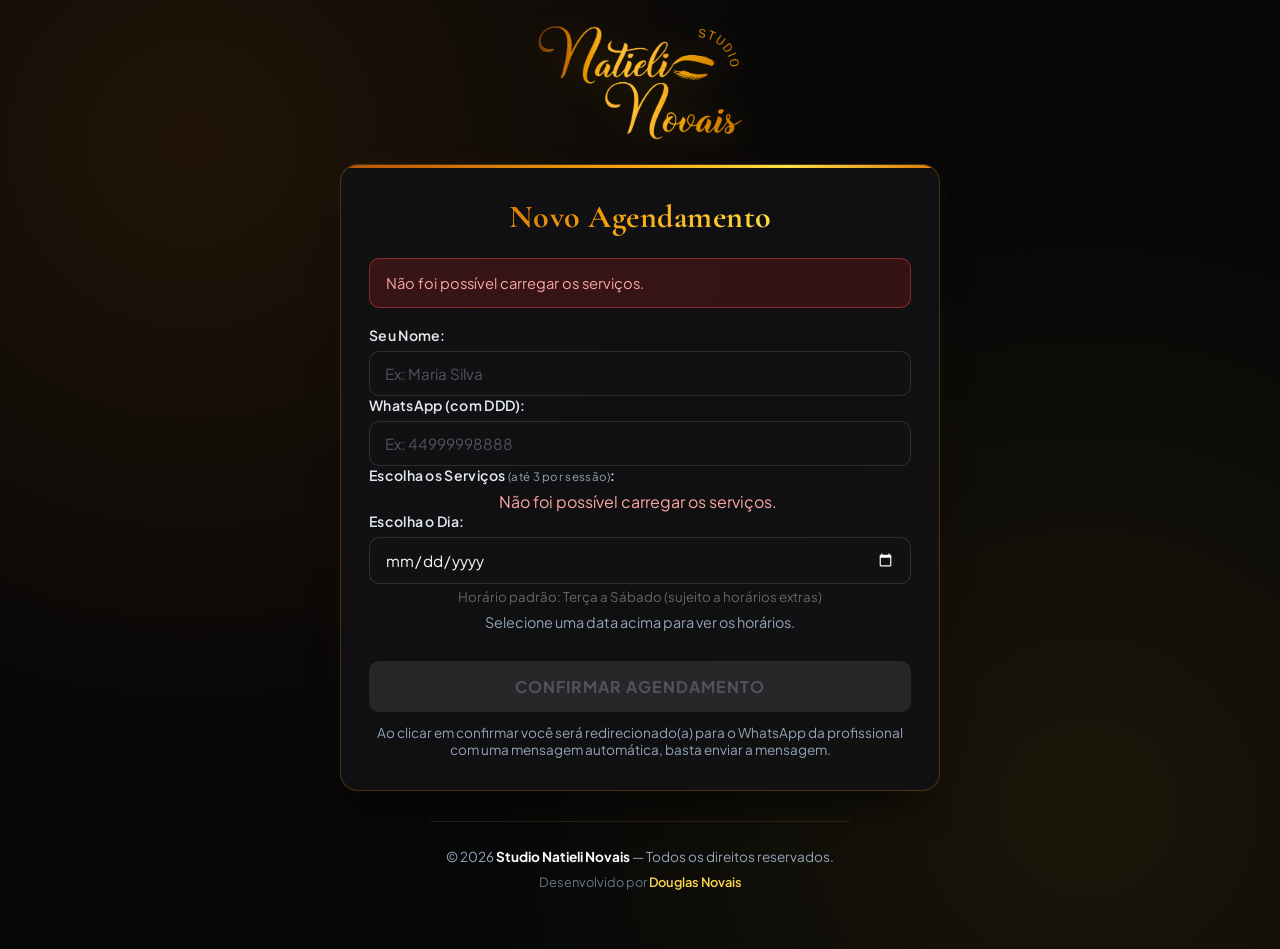
==== src/main/resources/static/index.html @ a5a577ee "feat: suporte a multiplos servicos com duracao dinamica e limpeza mensal automatica" ====
<!DOCTYPE html>
<html lang="pt-BR">
<head>
  <meta charset="UTF-8">
  <meta name="viewport" content="width=device-width, initial-scale=1.0">
  <title>Agendamento de Atendimento</title>
 
  <!-- Google tag (gtag.js) -->
  <script async src="https://www.googletagmanager.com/gtag/js?id=G-EHPWLRGBZM"></script>
  <script>
  window.dataLayer = window.dataLayer || [];
  function gtag(){dataLayer.push(arguments);}
  gtag('js', new Date());

  gtag('config', 'G-EHPWLRGBZM');
  </script>

  <link rel="stylesheet" href="style.css?v=8"> <!-- Sempre que o arquivo for atualizado, aumentar o número após o ?v= -->
</head>
<body>

  <div class="container">

    <div class="logo-header">
      <img src="logo.png" alt="Natieli Novais Studio">
    </div>

    <!-- Card do Formulário de Agendamento -->
    <div class="card">
      <h2>Novo Agendamento</h2>
      
      <div id="mensagemBox" class="mensagem"></div>

      <form id="formAgendamento">
        <div class="campo">
          <label for="nomeCliente">Seu Nome:</label>
          <input type="text" id="nomeCliente" minlength="4" placeholder="Ex: Maria Silva" required>
        </div>

        <div class="campo">
          <label for="telefoneCliente">WhatsApp (com DDD):</label>
          <input type="tel" id="telefoneCliente" required placeholder="Ex: 44999998888">
        </div>

        <div class="campo">
          <label>Escolha os Serviços <span style="font-size: 0.82em; color: #94a3b8; font-weight: normal;">(até 3 por sessão)</span>:</label>
          <div id="listaServicosContainer" class="lista-servicos-grid">
            <p style="text-align: center; color: #94a3b8; font-size: 0.9em;">Carregando serviços...</p>
          </div>
          
          <!-- Resumo dinâmico dos serviços selecionados -->
          <div id="resumoServicosBox" style="
            display: none;
            margin-top: 10px;
            padding: 10px 14px;
            border-radius: 8px;
            background: rgba(212, 175, 55, 0.08);
            border: 1px solid rgba(212, 175, 55, 0.3);
            font-size: 0.88rem;
            color: #f8fafc;
            justify-content: space-between;
            align-items: center;
          ">
            <span id="resumoQtdTempo">0 serviços • 0 min</span>
            <strong id="resumoValorTotal" style="color: #d4af37; font-size: 1rem;">R$ 0,00</strong>
          </div>
        </div>

        <div class="campo">
          <label for="dataAgendamento">Escolha o Dia:</label>
          <input type="date" id="dataAgendamento" required>
          <small id="avisoDia" style="text-align: center; color: #666; display: block; margin-top: 4px;">Horário padrão: Terça a Sábado (sujeito a horários extras)</small>
        </div>

        <div class="campo">
          <div id="gradeHorarios" class="grade-horarios">
            <p style="text-align: center; color: #94a3b8; font-size: 0.9em; grid-column: 1 / -1;">Selecione uma data acima para ver os horários.</p>
          </div>
          <!-- Guarda o horário selecionado -->
          <input type="hidden" id="horarioSelecionado" required>
        </div>

        <button type="submit" id="btnConfirmar">Confirmar Agendamento</button>
        <p style="text-align: center; font-size: 0.85em; color: #94a3b8; margin-top: 12px;">
          Ao clicar em confirmar você será redirecionado(a) para o WhatsApp da profissional com uma mensagem automática, basta enviar a mensagem.
        </p>
      </form>
    </div>
  </div>

  <div id="modalConfirmacao" class="modal-overlay" style="display: none;">
    <div class="card modal-card">
      <h2 style="font-size: 1.6rem; margin-bottom: 10px;">Confirmar Agendamento?</h2>
      <p style="color: #cbd5e1; font-size: 0.92rem; text-align: center; margin-bottom: 18px;">
        Verifique os dados abaixo antes de finalizar:
      </p>
      <div id="resumoModal" style="
        background: rgba(255, 255, 255, 0.04);
        border: 1px solid rgba(212, 175, 55, 0.25);
        border-radius: 10px;
        padding: 14px;
        margin-bottom: 20px;
        font-size: 0.92rem;
        line-height: 1.7;
        color: #f8fafc;
      "></div>
      <div style="display: flex; gap: 12px;">
        <button type="button" id="btnCancelarModal" class="btn-secundario-modal">Cancelar</button>
        <button type="button" id="btnConfirmarModal" class="btn-confirmar" style="margin-top: 0;">
          Confirmar
        </button>
      </div>
    </div>
  </div>

  <footer class="footer-estudio">
    <p>&copy; 2026 <strong>Studio Natieli Novais</strong> — Todos os direitos reservados.</p>
    <p class="creditos-dev">
      Desenvolvido por 
      <a href="https://www.instagram.com/douglaas_novais/" target="_blank" rel="noopener noreferrer">
        Douglas Novais
      </a>
    </p>
  </footer>

  <script src="app.js?v=8"></script> <!-- Sempre que o arquivo for atualizado, aumentar o número após o ?v= -->
</body>
</html>
---- src/main/resources/static/style.css ----
@import url('https://fonts.googleapis.com/css2?family=Cormorant+Garamond:ital,wght@0,600;0,700;1,600&family=Plus+Jakarta+Sans:wght@400;500;600;700&display=swap');

:root {
  --bg-dark: #070708;
  --bg-card: rgba(18, 18, 21, 0.85);
  --gold-light: #fcd34d;
  --gold-mid: #eab308;
  --gold-dark: #b45309;
  --gold-gradient: linear-gradient(135deg, #b45309 0%, #f59e0b 45%, #fde047 75%, #d97706 100%);
  --gold-gradient-hover: linear-gradient(135deg, #d97706 0%, #fbbf24 50%, #fef08a 100%);
  --border-gold: rgba(245, 158, 11, 0.25);
  --text-main: #f8fafc;
  --text-muted: #94a3b8;
}

* {
  box-sizing: border-box;
  margin: 0;
  padding: 0;
}

body {
  font-family: 'Plus Jakarta Sans', sans-serif;
  background-color: var(--bg-dark);
  background-image: 
    radial-gradient(circle at 15% 15%, rgba(217, 119, 6, 0.12) 0%, transparent 45%),
    radial-gradient(circle at 85% 85%, rgba(250, 204, 21, 0.08) 0%, transparent 45%);
  color: var(--text-main);
  min-height: 100vh;
  padding: 25px 15px;
  display: flex;
  justify-content: center;
  align-items: flex-start;
  display: flex;
  flex-direction: column;
  align-items: center;
}


/* Animação suave de entrada */
@keyframes fadeSlideUp {
  from {
    opacity: 0;
    transform: translateY(20px);
  }
  to {
    opacity: 1;
    transform: translateY(0);
  }
}

@keyframes shimmer {
  0% { background-position: 0% 50%; }
  50% { background-position: 100% 50%; }
  100% { background-position: 0% 50%; }
}

.container {
  width: 100%;
  max-width: 600px;
  animation: fadeSlideUp 0.6s cubic-bezier(0.16, 1, 0.3, 1) forwards;
}

/* Container mais largo para a tabela do painel admin */
.container:has(.card-tabela) {
  max-width: 920px;
}

/* Cabeçalho da Logo (caso adicione no HTML) */
.logo-header {
  text-align: center;
  margin-bottom: 20px;
}

.logo-header img {
  max-width: 240px;
  height: auto;
  filter: drop-shadow(0 4px 16px rgba(245, 158, 11, 0.2));
  transition: transform 0.3s ease;
}

.logo-header img:hover {
  transform: scale(1.03);
}

/* Cartões com efeito Glassmorphism Dark */
.card {
  background: var(--bg-card);
  backdrop-filter: blur(14px);
  -webkit-backdrop-filter: blur(14px);
  border: 1px solid var(--border-gold);
  border-radius: 18px;
  padding: 32px 28px;
  box-shadow: 
    0 20px 40px -15px rgba(0, 0, 0, 0.85),
    0 0 25px rgba(245, 158, 11, 0.06);
  position: relative;
  overflow: hidden;
}

/* Filete dourado luminoso no topo do cartão */
.card::before {
  content: "";
  position: absolute;
  top: 0;
  left: 0;
  right: 0;
  height: 3px;
  background: var(--gold-gradient);
}

h2, h3 {
  font-family: 'Cormorant Garamond', serif;
  font-size: 2rem;
  font-weight: 700;
  text-align: center;
  margin-bottom: 22px;
  background: var(--gold-gradient);
  -webkit-background-clip: text;
  background-clip: text;
  -webkit-text-fill-color: transparent;
  letter-spacing: 0.5px;
}

/* Formulários e Inputs */
.form-group {
  margin-bottom: 18px;
}

label {
  display: block;
  font-size: 0.88rem;
  font-weight: 600;
  color: #e2e8f0;
  margin-bottom: 7px;
  letter-spacing: 0.3px;
}

input[type="text"],
input[type="tel"],
input[type="date"],
input[type="password"],
select {
  width: 100%;
  max-width: 100%;
  min-width: 0;
  box-sizing: border-box;
  padding: 12px 15px;
  background-color: rgba(18, 18, 22, 0.9);
  border: 1px solid rgba(255, 255, 255, 0.12);
  border-radius: 10px;
  color: var(--text-main);
  font-family: inherit;
  font-size: 0.95rem;
  transition: all 0.25s ease;
  color-scheme: dark;
}

input[type="date"] {
  display: block;
  width: 100%;
  max-width: 100%;
  min-width: 0;
  min-height: 46px;
  box-sizing: border-box;
  -webkit-appearance: none;
  appearance: none;
  text-align: left;
}

input[type="date"]::-webkit-date-and-time-value {
  text-align: left;
  margin: 0;
}

input::placeholder {
  color: #52525b;
}

input:focus,
select:focus {
  outline: none;
  border-color: var(--gold-mid);
  box-shadow: 0 0 0 3px rgba(245, 158, 11, 0.18);
  background-color: #0e0e11;
}

/* Grade de Horários */
.grade-horarios {
  display: grid;
  grid-template-columns: repeat(auto-fill, minmax(92px, 1fr));
  gap: 10px;
  margin-top: 8px;
  margin-bottom: 22px;
}

.btn-horario {
  padding: 11px 8px;
  background: rgba(24, 24, 28, 0.9);
  border: 1px solid var(--border-gold);
  border-radius: 10px;
  color: var(--gold-light);
  font-weight: 600;
  font-size: 0.95rem;
  cursor: pointer;
  transition: all 0.25s cubic-bezier(0.16, 1, 0.3, 1);
}

.btn-horario:hover:not(:disabled) {
  transform: translateY(-2px);
  border-color: var(--gold-light);
  background: rgba(245, 158, 11, 0.12);
  box-shadow: 0 6px 15px rgba(245, 158, 11, 0.15);
}

.btn-horario.selecionado {
  background: var(--gold-gradient);
  color: #09090b;
  font-weight: 700;
  border-color: transparent;
  transform: scale(1.04);
  box-shadow: 0 6px 20px rgba(245, 158, 11, 0.35);
}

.btn-horario:disabled {
  background: rgba(15, 15, 18, 0.5);
  border-color: rgba(255, 255, 255, 0.05);
  color: #3f3f46;
  cursor: not-allowed;
  text-decoration: line-through;
}

/* Botão Principal Dourado com Efeito Brilho */
.btn-confirmar,
button[type="submit"] {
  width: 100%;
  padding: 15px 20px;
  margin-top: 8px;
  background: var(--gold-gradient);
  background-size: 200% 200%;
  animation: shimmer 4s ease infinite;
  color: #09090b;
  font-family: inherit;
  font-size: 1rem;
  font-weight: 700;
  text-transform: uppercase;
  letter-spacing: 1px;
  border: none;
  border-radius: 10px;
  cursor: pointer;
  transition: all 0.3s ease;
  box-shadow: 0 8px 25px rgba(217, 119, 6, 0.35);
}

.btn-confirmar:hover:not(:disabled),
button[type="submit"]:hover:not(:disabled) {
  background: var(--gold-gradient-hover);
  transform: translateY(-2px);
  box-shadow: 0 12px 30px rgba(245, 158, 11, 0.5);
}

.btn-confirmar:active:not(:disabled),
button[type="submit"]:active:not(:disabled) {
  transform: translateY(0);
}

.btn-confirmar:disabled,
button[type="submit"]:disabled {
  background: #27272a;
  color: #52525b;
  animation: none;
  box-shadow: none;
  cursor: not-allowed;
}

/* Mensagens de Feedback */
.mensagem {
  padding: 13px 16px;
  border-radius: 10px;
  margin-bottom: 18px;
  font-size: 0.92rem;
  line-height: 1.5;
  animation: fadeSlideUp 0.3s ease;
}

.mensagem.sucesso {
  background: rgba(20, 83, 45, 0.35);
  border: 1px solid rgba(34, 197, 94, 0.45);
  color: #86efac;
}

.mensagem.erro {
  background: rgba(127, 29, 29, 0.35);
  border: 1px solid rgba(239, 68, 68, 0.45);
  color: #fca5a5;
}

/* Tabela do Painel Administrativo */
.filtro-data {
  display: flex;
  align-items: center;
  gap: 12px;
  margin-bottom: 20px;
  flex-wrap: wrap;
}

.filtro-data input[type="date"] {
  max-width: 220px;
}

.tabela-container {
  overflow-x: auto;
  border-radius: 12px;
  border: 1px solid rgba(255, 255, 255, 0.08);
}

table {
  width: 100%;
  border-collapse: collapse;
  background: rgba(12, 12, 14, 0.7);
}

th {
  background: rgba(245, 158, 11, 0.1);
  color: var(--gold-light);
  font-size: 0.82rem;
  text-transform: uppercase;
  letter-spacing: 0.8px;
  padding: 14px 12px;
  text-align: left;
  border-bottom: 1px solid var(--border-gold);
}

td {
  padding: 13px 12px;
  border-bottom: 1px solid rgba(255, 255, 255, 0.06);
  font-size: 0.92rem;
  color: #e2e8f0;
}

tr {
  transition: background-color 0.2s ease;
}

tr:hover {
  background-color: rgba(245, 158, 11, 0.04);
}

/* Badges de Status */
.status-badge {
  display: inline-block;
  padding: 4px 10px;
  border-radius: 20px;
  font-size: 0.75rem;
  font-weight: 700;
  letter-spacing: 0.5px;
  text-transform: uppercase;
}

.status-CONFIRMADO,
.status-AGENDADO {
  background: rgba(245, 158, 11, 0.15);
  color: var(--gold-light);
  border: 1px solid rgba(245, 158, 11, 0.4);
}

.status-CANCELADO {
  background: rgba(239, 68, 68, 0.15);
  color: #fca5a5;
  border: 1px solid rgba(239, 68, 68, 0.35);
}

/* Botão Cancelar */
.btn-cancelar {
  background: rgba(220, 38, 38, 0.18) !important;
  color: #fca5a5 !important;
  border: 1px solid rgba(220, 38, 38, 0.45) !important;
  padding: 7px 14px !important;
  border-radius: 8px !important;
  font-weight: 600;
  transition: all 0.25s ease;
}

.btn-cancelar:hover:not(:disabled) {
  background: #dc2626 !important;
  color: #ffffff !important;
  transform: translateY(-1px);
  box-shadow: 0 4px 12px rgba(220, 38, 38, 0.35);
}

/* Links */
a {
  color: var(--gold-light) !important;
  transition: opacity 0.2s ease;
}

a:hover {
  opacity: 0.8;
}

/* Responsividade Mobile */
@media (max-width: 480px) {
  .card {
    padding: 24px 18px;
  }
  h2 {
    font-size: 1.75rem;
  }
}

/* Modal de Confirmação */
.modal-overlay {
  position: fixed;
  top: 0;
  left: 0;
  width: 100%;
  height: 100%;
  background: rgba(0, 0, 0, 0.78);
  backdrop-filter: blur(4px);
  display: flex;
  align-items: center;
  justify-content: center;
  padding: 20px;
  z-index: 9999;
}

.modal-card {
  max-width: 420px;
  width: 100%;
  animation: surgirModal 0.2s ease-out;
}

@keyframes surgirModal {
  from {
    opacity: 0;
    transform: scale(0.95);
  }
  to {
    opacity: 1;
    transform: scale(1);
  }
}

.btn-secundario-modal {
  width: 100%;
  padding: 14px;
  background: transparent;
  color: #cbd5e1;
  border: 1px solid #475569;
  border-radius: 10px;
  font-weight: 600;
  font-size: 0.95rem;
  cursor: pointer;
  transition: all 0.2s ease;
}

.btn-secundario-modal:hover {
  border-color: #ef4444;
  color: #fca5a5;
  background: rgba(239, 68, 68, 0.08);
}

/* Rodapé (Footer) */
.footer-estudio {
  text-align: center;
  padding: 24px 16px 32px;
  margin-top: 30px;
  border-top: 1px solid rgba(212, 175, 55, 0.15);
  color: #94a3b8;
  font-size: 0.85rem;
  line-height: 1.6;
}

.footer-estudio strong {
  color: #f8fafc;
}

.creditos-dev {
  margin-top: 4px;
  font-size: 0.8rem;
  color: #64748b;
}

.creditos-dev a {
  color: #d4af37;
  text-decoration: none;
  font-weight: 600;
  transition: color 0.2s ease;
}

.creditos-dev a:hover {
  color: #fcd34d;
  text-decoration: underline;
}

/* Botão e Status Concluído */
.btn-concluir {
  background-color: rgba(16, 185, 129, 0.15);
  color: #34d399;
  border: 1px solid rgba(16, 185, 129, 0.4);
  padding: 6px 12px;
  border-radius: 6px;
  font-size: 0.82rem;
  font-weight: 600;
  cursor: pointer;
  transition: all 0.2s ease;
}

.btn-concluir:hover {
  background-color: #10b981;
  color: #09090b;
}

.status-CONCLUIDO {
  background-color: rgba(16, 185, 129, 0.15);
  color: #34d399;
  border: 1px solid rgba(16, 185, 129, 0.3);
}
/* Lista interativa de múltiplos serviços */
.lista-servicos-grid {
  display: flex;
  flex-direction: column;
  gap: 8px;
  max-height: 260px;
  overflow-y: auto;
  padding-right: 4px;
}

.servico-item-card {
  display: flex;
  justify-content: space-between;
  align-items: center;
  padding: 10px 14px;
  border-radius: 10px;
  background: rgba(255, 255, 255, 0.04);
  border: 1px solid rgba(255, 255, 255, 0.12);
  cursor: pointer;
  transition: all 0.2s ease;
  margin-bottom: 0;
}

.servico-item-card:hover {
  border-color: rgba(212, 175, 55, 0.5);
  background: rgba(212, 175, 55, 0.06);
}

.servico-item-card.selecionado {
  border-color: #d4af37;
  background: rgba(212, 175, 55, 0.14);
  box-shadow: 0 0 10px rgba(212, 175, 55, 0.15);
}

.servico-item-info {
  display: flex;
  align-items: center;
  gap: 10px;
}

.servico-item-info input[type="checkbox"] {
  width: 18px;
  height: 18px;
  accent-color: #d4af37;
  cursor: pointer;
  margin: 0;
}

.servico-item-nome {
  display: block;
  color: #f8fafc;
  font-size: 0.93rem;
  font-weight: 500;
}

.servico-item-duracao {
  display: block;
  color: #94a3b8;
  font-size: 0.78rem;
}

.servico-item-preco {
  color: #fcd34d;
  font-weight: 600;
  font-size: 0.92rem;
  white-space: nowrap;
}
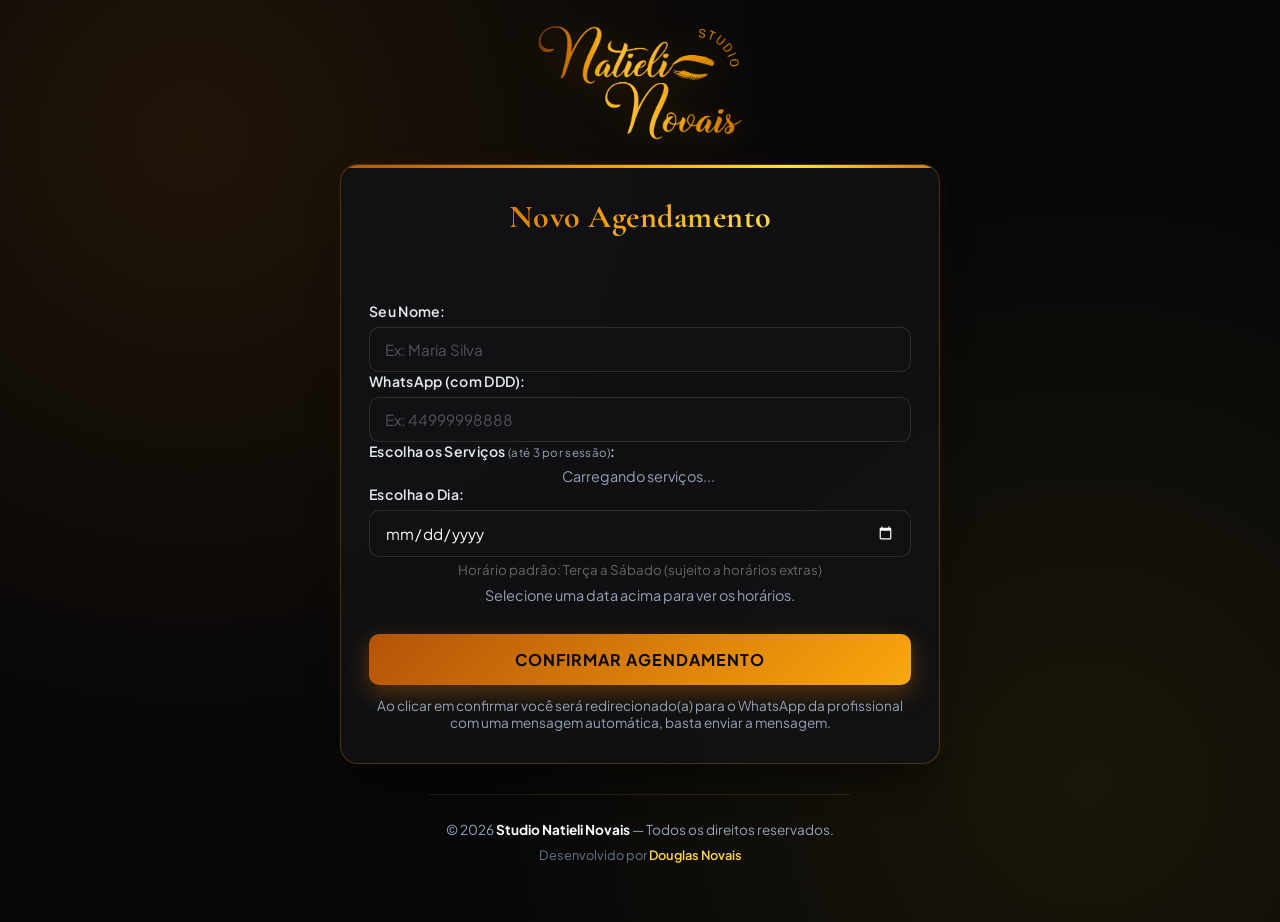
==== commit f1c99562: "feat: melhorar tratamento de erro de conexao nos horarios" ====
--- a/src/main/resources/static/index.html
+++ b/src/main/resources/static/index.html
@@ -4,18 +4,18 @@
   <meta charset="UTF-8">
   <meta name="viewport" content="width=device-width, initial-scale=1.0">
   <title>Agendamento de Atendimento</title>
- 
   <!-- Google tag (gtag.js) -->
   <script async src="https://www.googletagmanager.com/gtag/js?id=G-EHPWLRGBZM"></script>
   <script>
   window.dataLayer = window.dataLayer || [];
   function gtag(){dataLayer.push(arguments);}
   gtag('js', new Date());
-
   gtag('config', 'G-EHPWLRGBZM');
   </script>
-
-  <link rel="stylesheet" href="style.css?v=8"> <!-- Sempre que o arquivo for atualizado, aumentar o número após o ?v= -->
+  <link rel="stylesheet" href="style.css?v=14"> <!-- Sempre que o arquivo for atualizado, aumentar o número após o ?v= -->
+  <meta http-equiv="Cache-Control" content="no-cache, no-store, must-revalidate">
+  <meta http-equiv="Pragma" content="no-cache">
+  <meta http-equiv="Expires" content="0">
 </head>
 <body>
 
@@ -123,6 +123,6 @@
     </p>
   </footer>
 
-  <script src="app.js?v=8"></script> <!-- Sempre que o arquivo for atualizado, aumentar o número após o ?v= -->
+  <script src="app.js?v=14"></script> <!-- Sempre que o arquivo for atualizado, aumentar o número após o ?v= -->
 </body>
 </html>
--- a/src/main/resources/static/style.css
+++ b/src/main/resources/static/style.css
@@ -582,4 +582,13 @@
   font-weight: 600;
   font-size: 0.92rem;
   white-space: nowrap;
+}
+
+/* Destaque visual das linhas da agenda por status */
+tr.linha-concluida {
+  background-color: rgba(34, 197, 94, 0.08) !important;
+}
+
+tr.linha-cancelada {
+  background-color: rgba(239, 68, 68, 0.08) !important;
 }
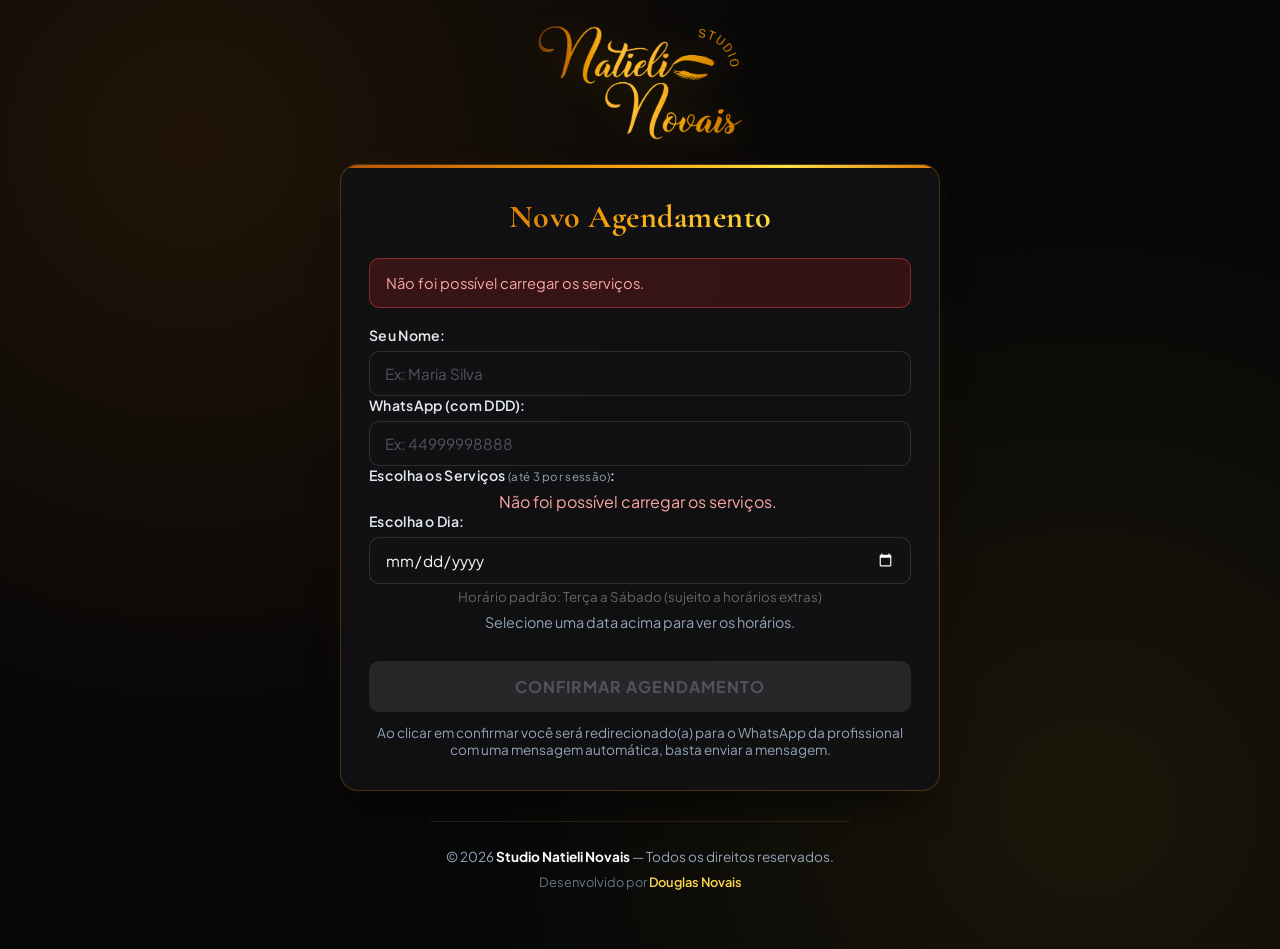
==== commit b1190f77: "fix: fechar chave da funcao renderizarGradeHorarios" ====
--- a/src/main/resources/static/index.html
+++ b/src/main/resources/static/index.html
@@ -12,7 +12,7 @@
   gtag('js', new Date());
   gtag('config', 'G-EHPWLRGBZM');
   </script>
-  <link rel="stylesheet" href="style.css?v=14"> <!-- Sempre que o arquivo for atualizado, aumentar o número após o ?v= -->
+  <link rel="stylesheet" href="style.css?v=15"> <!-- Sempre que o arquivo for atualizado, aumentar o número após o ?v= -->
   <meta http-equiv="Cache-Control" content="no-cache, no-store, must-revalidate">
   <meta http-equiv="Pragma" content="no-cache">
   <meta http-equiv="Expires" content="0">
@@ -123,6 +123,6 @@
     </p>
   </footer>
 
-  <script src="app.js?v=14"></script> <!-- Sempre que o arquivo for atualizado, aumentar o número após o ?v= -->
+  <script src="app.js?v=15"></script> <!-- Sempre que o arquivo for atualizado, aumentar o número após o ?v= -->
 </body>
 </html>
